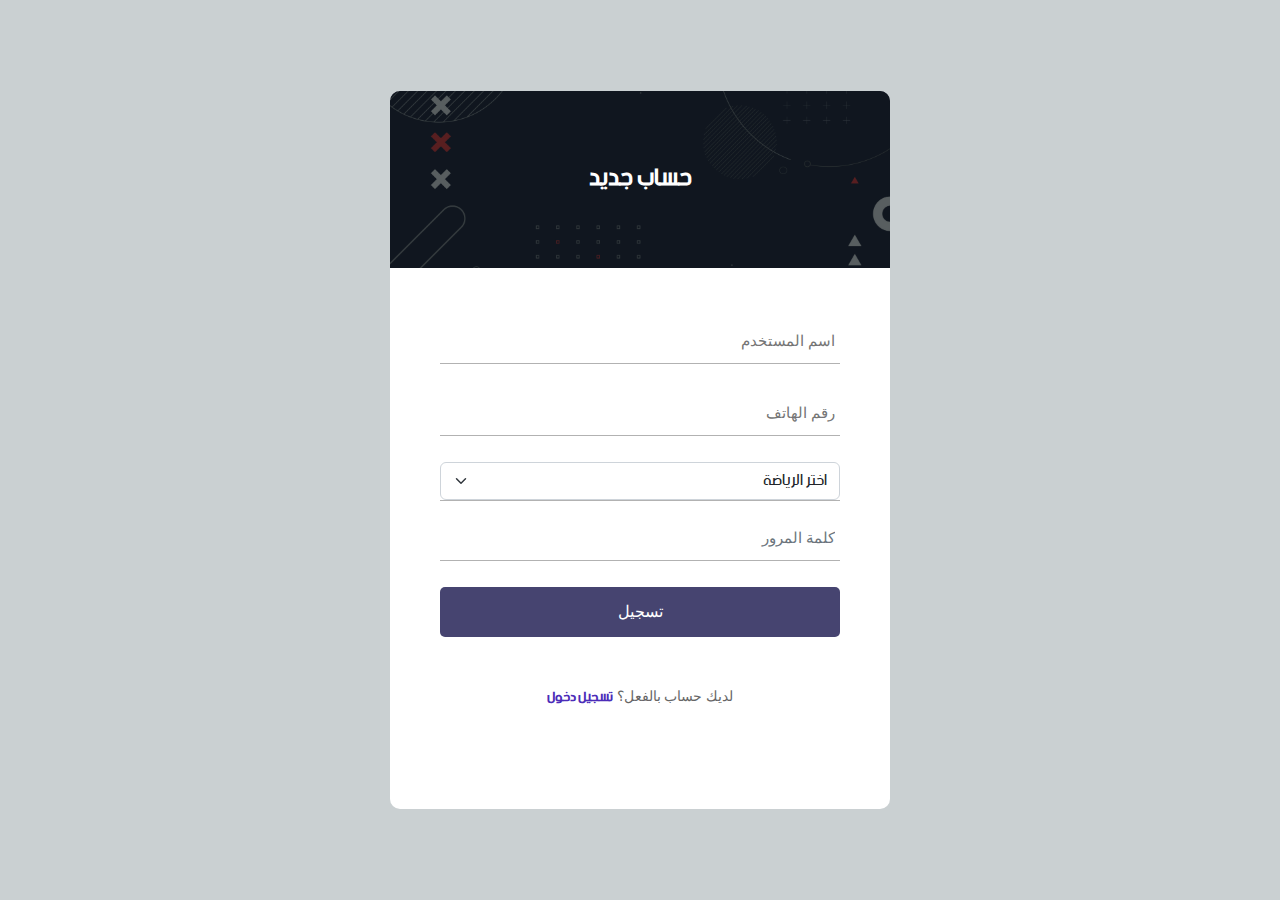
==== customReg.html @ b3884489 "add files" ====
<!DOCTYPE html>
<html lang="en" dir="rtl">

<head>
    <meta charset="UTF-8">
    <meta http-equiv="X-UA-Compatible" content="IE=edge">
    <meta name="viewport" content="width=device-width, initial-scale=1.0">
    <title>تسجيل الدخول</title>
    <link rel="stylesheet" href="assets/css/bootstrap.rtl.min.css">
    <link rel="stylesheet" href="assets/css/style.css">
</head>

<body>
    <main>
        <div class="form-main-container">
            <div class="form-wrapper">
                <div class="form-header">
                    <span class="form-title">
                        <strong> حساب جديد </strong>
                    </span>
                </div>

                <form class="form-content">
                    <div class="input-wrapper">
                        <input class="input-style" type="text" name="username" placeholder="اسم المستخدم" required>
                        <span class="input-style-focus"></span>
                    </div>
                    <div class="input-wrapper">
                        <input class="input-style" type="text" name="phone" placeholder="رقم الهاتف" required>
                        <span class="input-style-focus"></span>
                    </div>
                    <div class="input-wrapper">
                        <select class="form-select" aria-label="Default select example">
                            <option selected>اختر الرياضة</option>
                            <option value="1">كرة القدم</option>
                            <option value="2">كرة السلة</option>
                            <option value="3">السباحة</option>
                            <option value="4">تنس أرضي</option>
                            <option value="5">بلياردو</option>
                        </select>
                    </div>

                    <div class="input-wrapper">
                        <div class="input-group">
                            <input class="form-control" type="password" placeholder="كلمة المرور" id="password"
                                required>
                            <span class="form-control-focus"></span>
                            <div class="input-group-addon" onclick="passwordVisibility();">
                                <i class="fa fa-eye" id="showPass"></i>
                                <i class="fa fa-eye-slash d-none" id="hidePass"></i>
                            </div>
                        </div>
                    </div>

                    <button class="button-style w-100">
                        تسجيل
                    </button>
                    <p class="txt-style1 mt-5">لديك حساب بالفعل؟ <a class="txt-style2" href="customLogin.html"><strong>
                                تسجيل دخول</strong></a>
                    </p>
                </form>
            </div>
        </div>
    </main>
    <script src="assets/js/jquery.js"></script>
    <script src="assets/js/bootstrap.min.js"></script>
    <script src="assets/js/main.js"></script>
</body>

</html>
---- assets/css/style.css ----
/* start global setting */
@font-face {
    font-family: bein;
    src: url(../fonts/bein-ar-normal.ttf);
}

* {
    margin: 0;
    padding: 0;
    outline: none;
    box-sizing: border-box;
    font-family: bein;
}


a {
    text-decoration: none !important;
}

ul {
    list-style-type: none;
}



/* end global setting */



/* start custom login page */
body {
    height: 100%;
    font-family: 'Roboto', sans-serif;
    margin: 0px;
    padding: 0px;
    box-sizing: border-box;
    background-image: linear-gradient(10deg, #dbdae9, #e8e7ef);
}

/* ============> Text */
.txt-style1 {
    font-family: 'Roboto', sans-serif;
    font-size: 14px;
    line-height: 1.7;
    margin: 0px;
    color: #666666;
    text-align: center;
}

.txt-style2 {
    font-family: 'Roboto', sans-serif;
    font-size: 14px;
    line-height: 1.4;
    margin: 0px;
    color: #4C2CB8;
}

a {
    font-family: 'Roboto', sans-serif;
    font-size: 14px;
    line-height: 1.7;
    text-decoration: none;
}

a:focus {
    outline: none !important;
}

a:hover {
    text-decoration: none;
    color: #9D8AB1;
}

/* ============> Form */

.form-main-container {
    width: 100%;
    min-height: 100vh;
    flex-wrap: wrap;
    justify-content: center;
    align-items: center;
    padding: 15px;
    background: #cad0d2;
    display: -webkit-box;
    display: -webkit-flex;
    display: -moz-box;
    display: -ms-flexbox;
    display: flex;
}

.form-wrapper {
    width: 500px;
    background: #fff;
    border-radius: 10px;
    overflow: hidden;
    position: relative;
}

.form-header {
    background: url(../images/header.jpg);
    background-repeat: no-repeat;
    background-size: cover;
    background-position: center;
    width: 100%;
    position: relative;
    align-items: center;
    padding: 70px 15px 74px 15px;
    z-index: 1;
    flex-wrap: wrap;
    flex-direction: column;
    display: -webkit-box;
    display: -webkit-flex;
    display: -moz-box;
    display: -ms-flexbox;
    display: flex;
}

.form-header::before {
    content: "";
    display: block;
    position: absolute;
    z-index: -1;
    width: 100%;
    height: 100%;
    top: 0;
    left: 0;
    background-color: rgb(17 25 29 / 70%);
}

.form-title {
    font-family: 'Roboto', sans-serif;
    font-size: 25px;
    color: #fff;
    line-height: 1.2;
    text-align: center;
    word-break: break-word;
}

.form-content {
    width: 100%;
    justify-content: center;
    align-items: center;
    padding: 50px 50px 100px 50px;
    display: -webkit-box;
    display: -webkit-flex;
    display: -moz-box;
    display: -ms-flexbox;
    display: flex;
    flex-wrap: wrap;
}

/* ============> Input */

input {
    outline: none;
    border: none;
}

.input-wrapper {
    width: 100%;
    position: relative;
    border-bottom: 1px solid #b2b2b2;
    margin-bottom: 26px;
}

.input-style {
    font-family: 'Roboto', sans-serif;
    font-size: 15px;
    color: #555555;
    line-height: 1.2;
    display: block;
    width: 100%;
    background: transparent;
    padding: 0 5px;
}

input.input-style {
    height: 45px;
}

.input-style-focus {
    position: absolute;
    display: block;
    width: 100%;
    height: 100%;
    top: 0;
    left: 0;
    pointer-events: none;
}

.input-style-focus::before {
    content: "";
    background: #4C2CB8;
    display: block;
    position: absolute;
    bottom: -1px;
    left: 0;
    width: 0;
    height: 1px;

    -webkit-transition: all 0.6s;
    -o-transition: all 0.6s;
    -moz-transition: all 0.6s;
    transition: all 0.6s;
}

.input-style:focus+.input-style-focus::before {
    width: 100%;
}

.has-val.input-style+.input-style-focus::before {
    width: 100%;
}

/* ============> Button */

button {
    outline: none !important;
    border: none;
    background: transparent;
}

button:hover {
    cursor: pointer;
}

.button-style {
    height: 50px;
    background-color: #464470;
    border-radius: 5px;
    justify-content: center;
    align-items: center;
    font-family: 'Roboto', sans-serif;
    font-size: 16px;
    color: #fff;
    line-height: 1.2;
    padding: 0 20px;
    display: -webkit-box;
    display: -webkit-flex;
    display: -moz-box;
    display: -ms-flexbox;
    display: flex;

    -webkit-transition: all 0.4s;
    -o-transition: all 0.4s;
    -moz-transition: all 0.4s;
    transition: all 0.4s;
}

.button-style:hover {
    background-color: #333333;
}

/* ============> Checkbox */

.checkbox-wrapper {
    padding-bottom: 30px;
    width: 100%;
    align-items: center;
    justify-content: space-between;
    display: -webkit-box;
    display: -webkit-flex;
    display: -moz-box;
    display: -ms-flexbox;
    display: flex;
    -ms-align-items: center;
}

.checkbox-style {
    display: none;
}

.label-checkbox-style {
    font-family: 'Roboto', sans-serif;
    font-size: 14px;
    color: #4C2CB8;
    line-height: 1.4;
    padding-left: 26px;
    display: block;
    position: relative;
    cursor: pointer;
}

.label-checkbox-style:hover {
    text-decoration: none;
    color: #9D8AB1;
}

.label-checkbox-style::before {
    content: "\f00c";
    width: 18px;
    height: 18px;
    font-family: FontAwesome;
    font-size: 14px;
    color: transparent;
    justify-content: center;
    align-items: center;
    position: absolute;
    border-radius: 2px;
    background: #fff;
    border: 2px solid #4C2CB8;
    left: 0;
    top: 50%;

    display: -webkit-box;
    display: -webkit-flex;
    display: -moz-box;
    display: -ms-flexbox;
    display: flex;
    -webkit-transform: translateY(-50%);
    -moz-transform: translateY(-50%);
    -ms-transform: translateY(-50%);
    -o-transform: translateY(-50%);
    transform: translateY(-50%);
}

.checkbox-style:checked+.label-checkbox-style::before {
    color: #4C2CB8;
}

/* ============> Input Password */

.form-control {
    font-family: 'Roboto', sans-serif;
    font-size: 15px;
    color: #555555;
    border: transparent;
    padding: 0 5px 10px;
}

.form-control:focus {
    box-shadow: none !important;
}

.form-control-focus::before {
    content: "";
    background: #4C2CB8;
    display: block;
    position: absolute;
    bottom: -1px;
    left: 0;
    width: 0;
    height: 1px;

    -webkit-transition: all 0.6s;
    -o-transition: all 0.6s;
    -moz-transition: all 0.6s;
    transition: all 0.6s;
}

.form-control:focus+.form-control-focus::before {
    width: 100%;
}

.has-val.form-control+.form-control-focus::before {
    width: 100%;
}

/* ============> Responsive */

@media (max-width: 576px) {
    .form-content {
        padding: 64px 32px 67px 30px;
    }
}

@media (max-width: 480px) {
    .form-content {
        padding: 43px 15px 57px 15px;
    }

    .label-input-style {
        text-align: left;
        position: unset;
        top: unset;
        left: unset;
        width: 100%;
        padding: 0 5px;
    }
}

/* end custom login page */

/* start tr page setting */
.NAVBAR {
    display: flex;
    align-items: center;
    justify-content: space-between;
    background-image: linear-gradient(to right,
            rgb(200, 25, 255),
            blueviolet,
            rebeccapurple);
    border-bottom-left-radius: 12px;
    border-bottom-right-radius: 12px;
}

.right{
    display: flex;
    align-items: center;
    justify-content: space-between;
}
.img-nav {
    width: 55px;
    padding: 4px;
    height: 55px;
    border-radius: 50%;
}

nav ul {
    display: flex;
    justify-content: flex-end;
    align-items: center;
    margin-top: 12px;
}


nav ul .nav-item {
    margin-left: 0.5rem;
    margin-right: 0.5rem;
    padding: 12px 12px;
    margin-top: 6px;
    margin-bottom: 2px;
    font-size: 16px !important;
    border-radius: 6px;
    cursor: pointer;
}

nav ul .nav-item a {
    color: #fff;
    font-size: 18px;
    font-weight: bold;
}

.nav-item:hover {
    animation-duration: 300ms;
    background-color: blanchedalmond;
    padding: 12px 12px;
    opacity: 70%;
    transition: ease-in-out;
    transition-duration: 300ms;
    cursor: pointer;
}
.nav-item:hover a{
    color: #4C2CB8;
}

@media (min-width: 622px) {
    .NAVBAR {
        flex-direction: row;
    }

    nav ul .nav-item {
        margin-right: 1.2rem;
        margin-left: 1.5rem;
        margin-top: 2px;
    }

    .searchBox {
        position: fixed;
        width: 18rem;
        left: 11rem;
    }
}

@media (min-width: 320px) {
    nav ul {
        flex-direction: row;
    }
}

.container-image-nav {
    display: flex;
    align-items: center;
    font-size: 16px;
    flex-direction: row;
    color: black;
}

.svg-resize {
    width: 32px;
    height: 32px;
    margin-left: 32px;
    padding: 8px 8px;
    background: transparent;
    border-radius: 100%;
    transition-duration: 300ms;
    cursor: pointer;
    color: whitesmoke;
    z-index: 1;
}

.svg-resize:hover {
    background: lightslategray;
    color: white;
}

.flex {
    display: flex;
}

.hidden {
    display: none;
}

/*end  tr page setting */
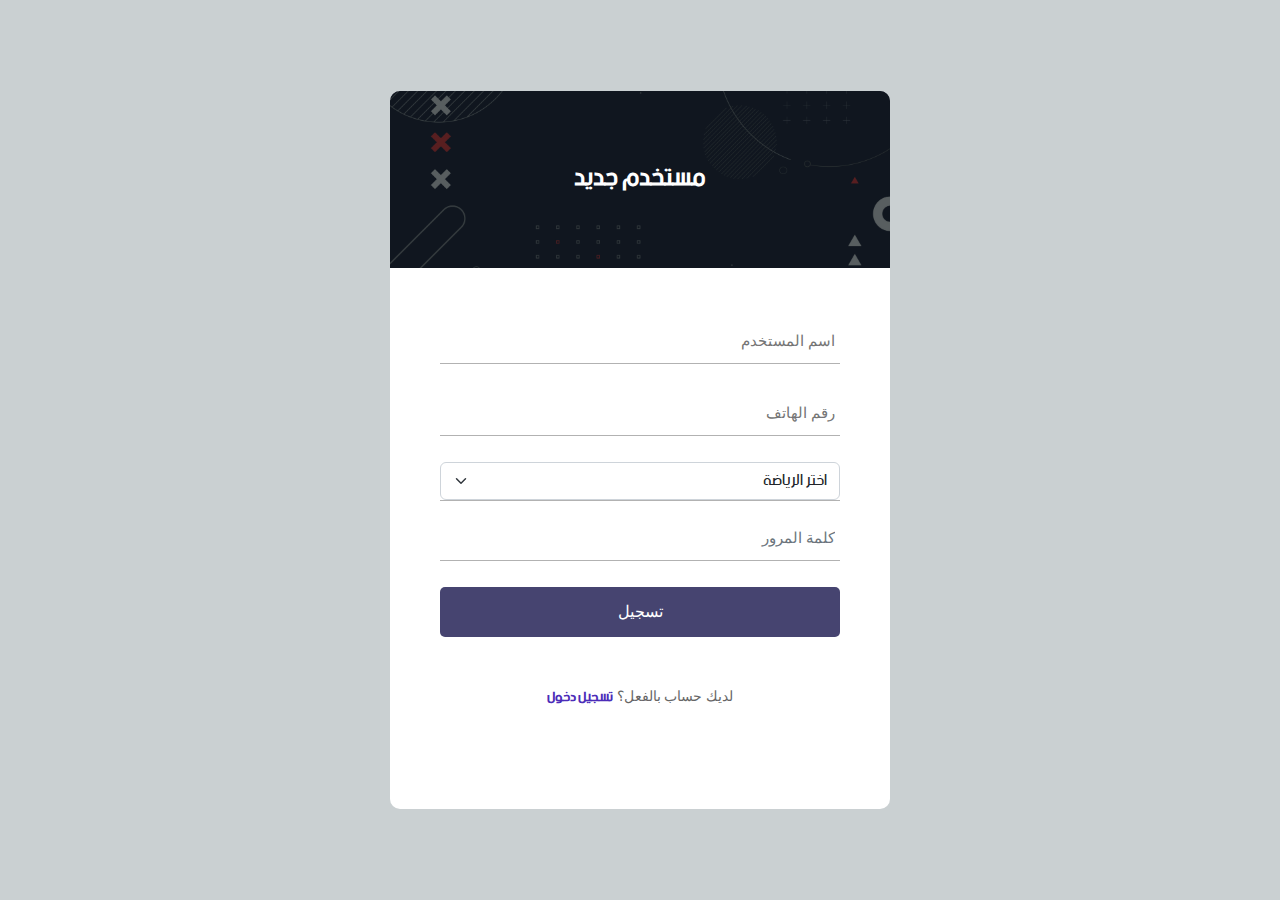
==== commit 89a13265: "add files" ====
--- a/customReg.html
+++ b/customReg.html
@@ -5,30 +5,39 @@
     <meta charset="UTF-8">
     <meta http-equiv="X-UA-Compatible" content="IE=edge">
     <meta name="viewport" content="width=device-width, initial-scale=1.0">
-    <title>تسجيل الدخول</title>
+    <title>مستخدم جديد</title>
+    <!-- style of page -->
     <link rel="stylesheet" href="assets/css/bootstrap.rtl.min.css">
+    <link rel="stylesheet" href="assets/css/font-awesome.min.css">
     <link rel="stylesheet" href="assets/css/style.css">
 </head>
 
 <body>
+
+    <!-- start main section -->
     <main>
         <div class="form-main-container">
             <div class="form-wrapper">
+                <!-- start form header -->
                 <div class="form-header">
                     <span class="form-title">
-                        <strong> حساب جديد </strong>
+                        <strong> مستخدم جديد </strong>
                     </span>
                 </div>
-
+                <!-- end form header -->
+                <!-- start form  -->
                 <form class="form-content">
+                    <!-- start input -->
                     <div class="input-wrapper">
                         <input class="input-style" type="text" name="username" placeholder="اسم المستخدم" required>
                         <span class="input-style-focus"></span>
                     </div>
+                    <!-- start input -->
                     <div class="input-wrapper">
                         <input class="input-style" type="text" name="phone" placeholder="رقم الهاتف" required>
                         <span class="input-style-focus"></span>
                     </div>
+                    <!-- start input -->
                     <div class="input-wrapper">
                         <select class="form-select" aria-label="Default select example">
                             <option selected>اختر الرياضة</option>
@@ -39,18 +48,16 @@
                             <option value="5">بلياردو</option>
                         </select>
                     </div>
+                    <!-- start input -->
 
                     <div class="input-wrapper">
                         <div class="input-group">
                             <input class="form-control" type="password" placeholder="كلمة المرور" id="password"
                                 required>
                             <span class="form-control-focus"></span>
-                            <div class="input-group-addon" onclick="passwordVisibility();">
-                                <i class="fa fa-eye" id="showPass"></i>
-                                <i class="fa fa-eye-slash d-none" id="hidePass"></i>
-                            </div>
                         </div>
                     </div>
+                    <!-- start input -->
 
                     <button class="button-style w-100">
                         تسجيل
@@ -59,9 +66,13 @@
                                 تسجيل دخول</strong></a>
                     </p>
                 </form>
+                <!-- end form -->
             </div>
         </div>
     </main>
+    <!-- end main section -->
+
+    <!-- js codes -->
     <script src="assets/js/jquery.js"></script>
     <script src="assets/js/bootstrap.min.js"></script>
     <script src="assets/js/main.js"></script>
--- a/assets/css/style.css
+++ b/assets/css/style.css
@@ -3,15 +3,34 @@
     font-family: bein;
     src: url(../fonts/bein-ar-normal.ttf);
 }
-
+.brand{
+    width: 80px;
+    height: 80px;
+    border-radius: 9px;
+}
+.brand img{
+    border-radius: 9px;
+}
 * {
     margin: 0;
     padding: 0;
     outline: none;
     box-sizing: border-box;
     font-family: bein;
-}
-
+    scroll-behavior: smooth;
+}
+
+.pad-sec {
+    padding: 60px 0;
+}
+
+.flex {
+    display: flex;
+}
+
+.hidden {
+    display: none;
+}
 
 a {
     text-decoration: none !important;
@@ -21,21 +40,16 @@
     list-style-type: none;
 }
 
-
-
-/* end global setting */
-
-
-
-/* start custom login page */
 body {
     height: 100%;
     font-family: 'Roboto', sans-serif;
     margin: 0px;
     padding: 0px;
     box-sizing: border-box;
-    background-image: linear-gradient(10deg, #dbdae9, #e8e7ef);
-}
+}
+
+/* end global setting */
+/* start login pages */
 
 /* ============> Text */
 .txt-style1 {
@@ -55,18 +69,7 @@
     color: #4C2CB8;
 }
 
-a {
-    font-family: 'Roboto', sans-serif;
-    font-size: 14px;
-    line-height: 1.7;
-    text-decoration: none;
-}
-
-a:focus {
-    outline: none !important;
-}
-
-a:hover {
+.txt-style2:hover {
     text-decoration: none;
     color: #9D8AB1;
 }
@@ -81,11 +84,11 @@
     align-items: center;
     padding: 15px;
     background: #cad0d2;
+    display: flex;
     display: -webkit-box;
     display: -webkit-flex;
     display: -moz-box;
     display: -ms-flexbox;
-    display: flex;
 }
 
 .form-wrapper {
@@ -108,11 +111,11 @@
     z-index: 1;
     flex-wrap: wrap;
     flex-direction: column;
+    display: flex;
     display: -webkit-box;
     display: -webkit-flex;
     display: -moz-box;
     display: -ms-flexbox;
-    display: flex;
 }
 
 .form-header::before {
@@ -381,24 +384,32 @@
 
 /* end custom login page */
 
-/* start tr page setting */
+/* start coach page setting */
+
+/* start header setting */
+header {
+    background-position: center;
+    background-repeat: no-repeat;
+    background-size: cover;
+    height: 500px;
+}
+
+/*=========> start navbar  */
 .NAVBAR {
     display: flex;
     align-items: center;
     justify-content: space-between;
-    background-image: linear-gradient(to right,
-            rgb(200, 25, 255),
-            blueviolet,
-            rebeccapurple);
+    background-color: #272727;
     border-bottom-left-radius: 12px;
     border-bottom-right-radius: 12px;
 }
 
-.right{
+.right {
     display: flex;
     align-items: center;
     justify-content: space-between;
 }
+
 .img-nav {
     width: 55px;
     padding: 4px;
@@ -423,6 +434,8 @@
     font-size: 16px !important;
     border-radius: 6px;
     cursor: pointer;
+    position: relative;
+
 }
 
 nav ul .nav-item a {
@@ -431,42 +444,32 @@
     font-weight: bold;
 }
 
-.nav-item:hover {
-    animation-duration: 300ms;
-    background-color: blanchedalmond;
-    padding: 12px 12px;
-    opacity: 70%;
-    transition: ease-in-out;
-    transition-duration: 300ms;
-    cursor: pointer;
-}
-.nav-item:hover a{
-    color: #4C2CB8;
-}
-
-@media (min-width: 622px) {
-    .NAVBAR {
-        flex-direction: row;
-    }
-
-    nav ul .nav-item {
-        margin-right: 1.2rem;
-        margin-left: 1.5rem;
-        margin-top: 2px;
-    }
-
-    .searchBox {
-        position: fixed;
-        width: 18rem;
-        left: 11rem;
-    }
-}
-
-@media (min-width: 320px) {
+.nav-item::after {
+    content: "";
+    display: block;
+    position: absolute;
+    height: 2px;
+    width: 0;
+    bottom: -17px;
+    background-color: #fff;
+    transition: all 0.4s ease-in-out;
+}
+
+.nav-item:hover::after {
+    width: 80%;
+}
+
+
+@media (max-width: 767px) {
+
+
     nav ul {
-        flex-direction: row;
-    }
-}
+        display: none;
+    }
+
+
+}
+
 
 .container-image-nav {
     display: flex;
@@ -476,30 +479,291 @@
     color: black;
 }
 
-.svg-resize {
-    width: 32px;
-    height: 32px;
-    margin-left: 32px;
-    padding: 8px 8px;
-    background: transparent;
-    border-radius: 100%;
-    transition-duration: 300ms;
-    cursor: pointer;
-    color: whitesmoke;
-    z-index: 1;
-}
-
-.svg-resize:hover {
-    background: lightslategray;
-    color: white;
-}
-
-.flex {
-    display: flex;
-}
-
-.hidden {
-    display: none;
-}
-
-/*end  tr page setting */+
+
+.registration {
+    height: 450px;
+    background-size: cover;
+
+}
+
+.registration .content {
+    padding-top: 100px;
+}
+
+.registration .content .registration1 {
+    text-align: center;
+    width: 400px;
+    margin: auto;
+    padding: 60px;
+    border-radius: 10px;
+}
+
+.registration .content .registration1 h3 {
+    color: #fff;
+}
+
+.registration .content .registration1 h1 {
+    color: #fff;
+    line-height: 1.9;
+    word-spacing: 3px;
+}
+
+.registration .content .registration1 p {
+    color: #fff;
+    margin-top: 20px;
+}
+
+.registration .content .registration1 a {
+    color: #fff;
+    display: inline-block;
+    margin-top: 30px;
+    padding: 7px 15px;
+    background-color: black;
+    border-radius: 10px;
+    box-shadow: 0px 0px 8px 2px rgba(0, 0, 0, 0.2) !important;
+}
+
+/* end header setting */
+
+
+/*end  tr page setting */
+
+
+/* start index page setting */
+/* Start section sports */
+
+
+.sports {
+    background-color: #eee;
+}
+
+.sports .content h3 {
+    text-align: center;
+    font-size: 30px;
+}
+
+.sports .content .boxs {
+    display: flex;
+    flex-wrap: wrap;
+    margin-top: 50px;
+    gap: 20px;
+    justify-content: center;
+}
+
+.sports .content .boxs .box {
+    width: 30%;
+    padding: 10px;
+    border-radius: 10px;
+    background-color: #fff;
+    box-shadow: 0px 0px 5px 2px rgba(0, 0, 0, 0.3);
+}
+
+.sports .content .boxs .box img {
+    width: 100%;
+    height: 280px;
+    border-radius: 5px;
+    border: 1px solid #000;
+    transition: all 0.4s linear;
+}
+
+.sports .content .boxs .box img:hover {
+    transform: scale(1.02);
+}
+
+.sports .content .boxs .box h5 {
+    text-align: center;
+    margin-top: 20px;
+    font-size: 18px;
+    font-weight: bold;
+    color: #272727;
+}
+
+.sports .content .boxs .box .coach {
+    padding: 10px;
+    display: flex;
+    justify-content: space-between;
+}
+
+.sports .content .boxs .box .coach p span {
+    font-weight: bold;
+}
+
+.sports .content .boxs .box .coach .ico {
+    display: flex;
+    gap: 10px;
+}
+
+.sports .content .boxs .box .coach .ico a {
+    color: #272727;
+    transition: all 0.5s ease-in-out;
+}
+
+.sports .content .boxs .box .coach .ico a:hover {
+    color: #e1e1e1;
+}
+
+.sports .content .boxs .box>a {
+    display: block;
+    text-align: center;
+    color: #fff;
+    background-color: rgb(161, 156, 156);
+    border-radius: 5px;
+    padding: 5px;
+    transition: all 0.5s linear;
+}
+
+.sports .content .boxs .box>a:hover {
+    background-color: rgb(229, 215, 215);
+}
+
+@media (max-width:767px) {
+    .sports .content h3 {
+        font-size: 20px;
+    }
+
+    .sports .content .boxs .box {
+        width: 90%;
+    }
+
+}
+
+@media (min-width:768px) and (max-width:991px) {
+    .sports .content h3 {
+        font-size: 24px;
+    }
+
+    .sports .content .boxs .box {
+        width: 40%;
+    }
+
+}
+
+/* End section sports */
+/* end index page setting */
+
+/* start footer setting */
+/* Start footer */
+
+/* Start section Connect us */
+
+.ConnectUs {
+    background-size: cover;
+}
+
+.ConnectUs .content {
+    display: flex;
+    gap: 50px;
+    padding: 50px 0px;
+    color: #fff;
+}
+
+.ConnectUs .content h5 {
+    margin-bottom: 30px;
+}
+
+.ConnectUs .content .connect p {
+    margin-top: 20px;
+    font-size: 15px;
+    display: flex;
+    gap: 12px;
+    color: rgb(200, 200, 200);
+}
+
+.ConnectUs .content .connect a {
+    margin-top: 20px;
+    font-size: 15px;
+    display: flex;
+    gap: 12px;
+    color: rgb(200, 200, 200);
+    transition: 0.3s;
+}
+
+.ConnectUs .content .connect a:hover {
+    color: #fff;
+}
+
+.ConnectUs .content .links  ,.ConnectUs .content .around{
+    padding: 50px 0;
+}
+.ConnectUs .content .links h5 {
+    width: 200px;
+}
+
+.ConnectUs .content .links a {
+    margin-top: 10px;
+    font-size: 15px;
+    display: block;
+    color: rgb(200, 200, 200);
+    transition: 0.3s;
+}
+
+.ConnectUs .content .links a:hover {
+    color: #fff;
+}
+
+.ConnectUs .content .around p {
+    color: rgb(200, 200, 200);
+    width: 250px;
+    font-size: 15px;
+    line-height: 30px;
+}
+
+@media (max-width: 767px) {
+    .ConnectUs .content {
+        flex-direction: column;
+        margin-right: 40px;
+    }
+
+    .ConnectUs .content h5 {
+        font-size: 18px;
+    }
+
+    .ConnectUs .content .links h5 {
+        margin-top: 30px;
+        margin-bottom: 20px;
+    }
+
+    .ConnectUs .content .around h5 {
+        margin-top: 30px;
+        margin-bottom: 20px;
+    }
+
+    .ConnectUs .content .connect p,
+    .ConnectUs .content .connect a,
+    .ConnectUs .content .linka a,
+    .ConnectUs .content .around p {
+        font-size: 13px;
+    }
+
+}
+
+/* end section Connect us */
+
+footer {
+    background-color: #252525;
+    text-align: center;
+    color: #fff;
+    box-shadow: 0px 0px 4px 0.5px rgba(0, 0, 0, 0.2);
+}
+
+footer p {
+    padding: 10px 0px;
+    display: inline-block;
+    font-size: 15px;
+    color: rgb(200, 200, 200);
+}
+
+footer a {
+    font-size: 15px;
+    color: rgb(200, 200, 200);
+    transition: 0.3s;
+}
+
+footer a:hover {
+    color: #fff;
+}
+
+/* End footer */
+/* ********* */
+/* end footer setting */